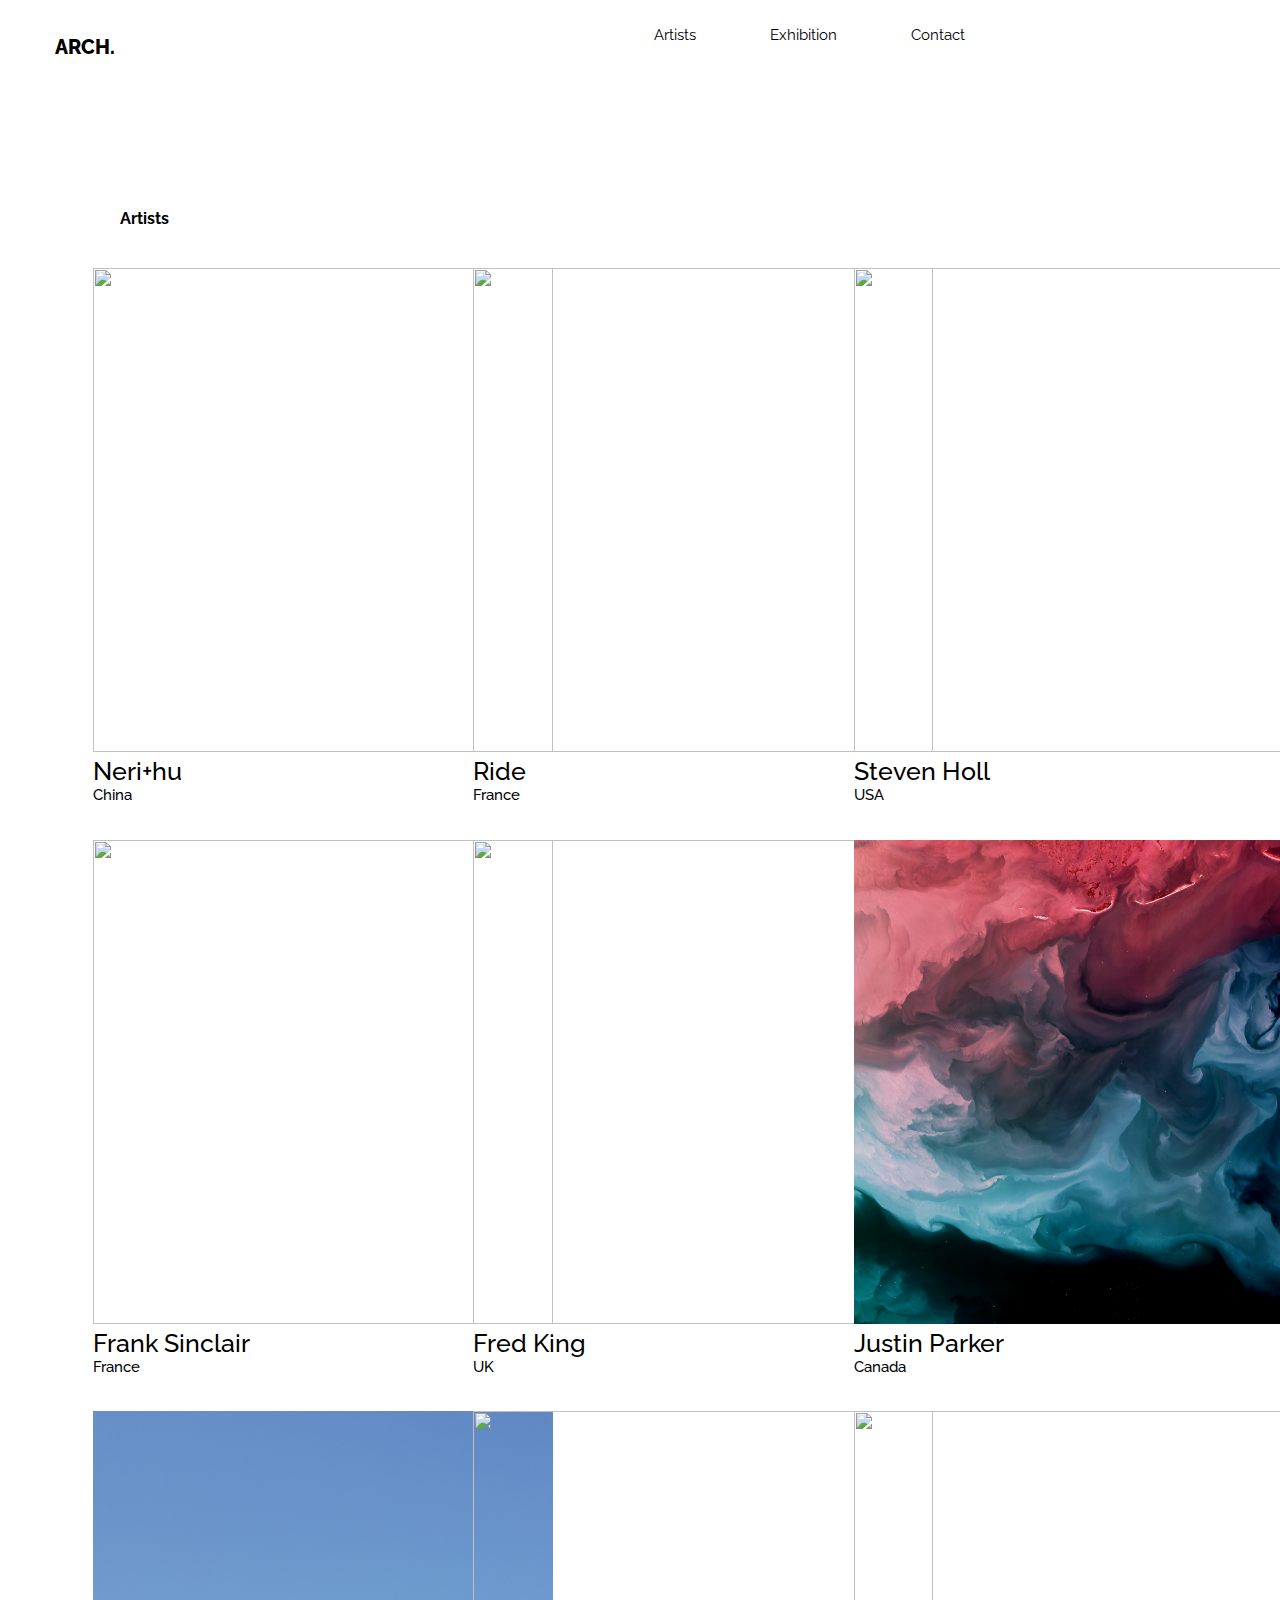
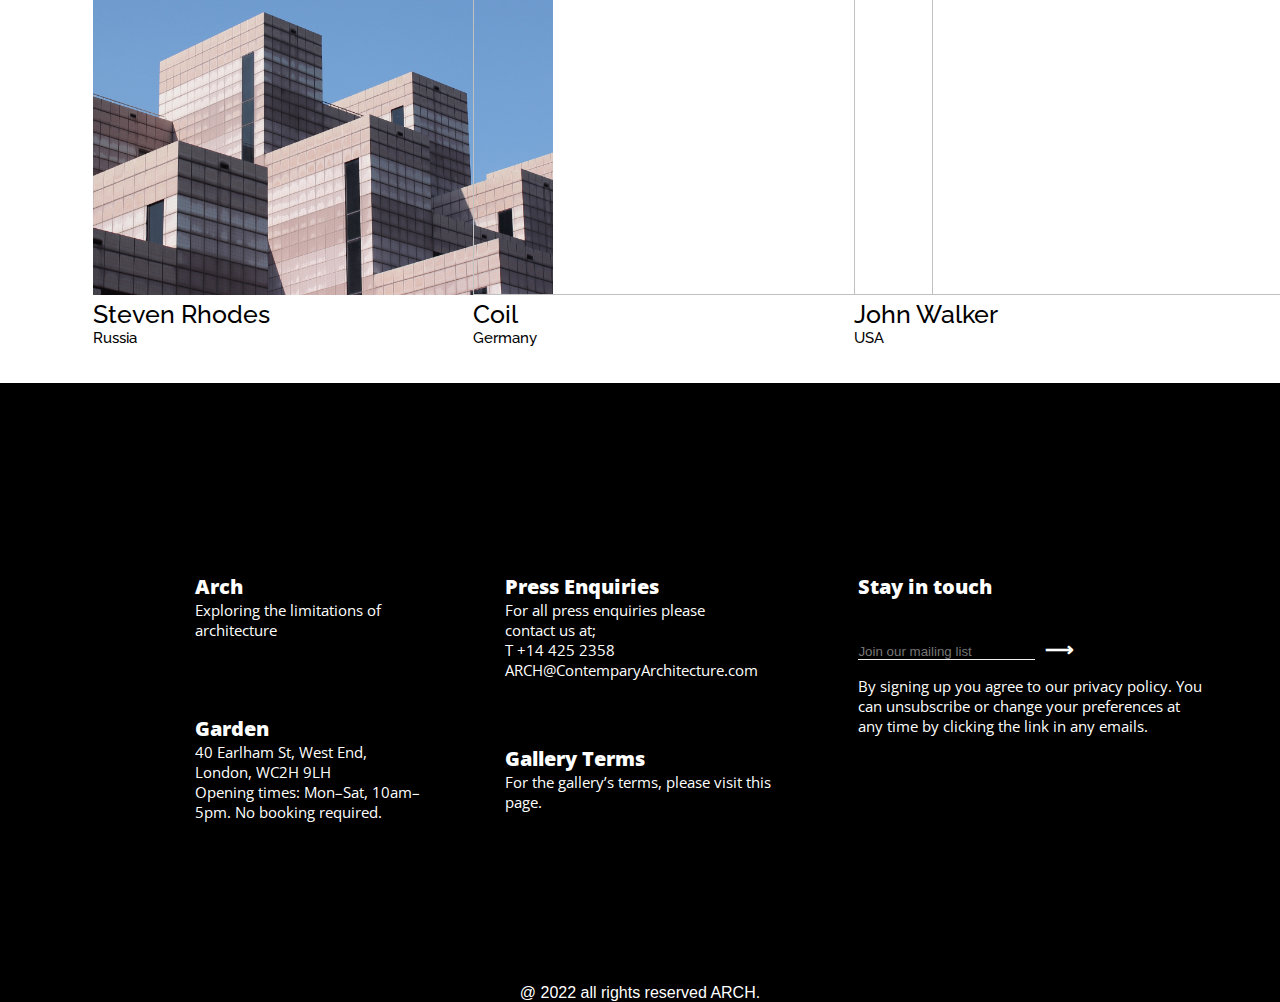
==== artists.html @ a51c8bd2 "Add files via upload" ====
<!DOCTYPE html>
<html lang="en">

<head>
    <meta charset="UTF-8">
    <meta http-equiv="X-UA-Compatible" content="IE=edge">
    <meta name="viewport" content="width=device-width, initial-scale=1.0">
    <title>ARCH. | Contemporary Architecture</title>
    <link rel="stylesheet" href="style.css">
    <script src="https://kit.fontawesome.com/f9ff5b5f12.js" crossorigin="anonymous"></script>
</head>

<body>
    <header class="container">
        <div class="logo-ar"><a class="ar-logo" href="index.html">ARCH.</a></div>
        <nav>
            <ul class="">
                <li><a href="" class="ar">Artists</a></li>
                <li><a href="" class="ar">Exhibition</a></li>
                <li><a href="" class="ar">Contact</a></li>
                <a href="" class="ar"><i class="fa-brands fa-instagram icon"></i></a>
                <a href="" class="ar"><i class="fa-brands fa-twitter icon"></i></a>
            </ul>
        </nav>
    </header>
    <div class="hero-ar">
        <h4 class="header-ar">Artists</h4>
        <div class="artists-container">
            <div class="img-box">
                <img src="img/joseph-pearson-LTDaDoMIdqs-unsplash 1.png" alt="" width="460px" height="484px" class="item">
                <h5 class="artist-name">Neri+hu</h5>
                <h6 class="artist-origin">China</h6>
            </div>
            <div class="img-box">
                <img src="img/timon-klauser-3MAmj1ZKSZA-unsplash 1.png" alt="" width="460px" height="484px">
                <h5 class="artist-name">Ride</h5>
                <h6 class="artist-origin">France</h6>
            </div>
            <div class="img-box">
                <img src="img/v13_24.jpg" alt="" width="460px" height="484px">
                <h5 class="artist-name">Steven Holl</h5>
                <h6 class="artist-origin">USA</h6>
            </div>
            <div class="img-box">
                <img src="img/v13_27.jpg" alt="" width="460px" height="484px">
                <h5 class="artist-name">Frank Sinclair</h5>
                <h6 class="artist-origin">France</h6>
            </div>
            <div class="img-box">
                <img src="img/alice-donovan-rouse-yu68fUQDvOI-unsplash 1.png" alt="" width="460px" height="484px">
                <h5 class="artist-name">Fred King</h5>
                <h6 class="artist-origin">UK</h6>
            </div>
            <div class="img-box">
                <img src="Img/usgs-hoS3dzgpHzw-unsplash.jpg" alt="" width="460px" height="484px">
                <h5 class="artist-name">Justin Parker</h5>
                <h6 class="artist-origin">Canada</h6>
            </div>
            <div class="img-box">
                <img src="Img/bryan-liaw-EVjh4OWwdw8-unsplash.jpg" alt="" width="460px" height="484px">
                <h5 class="artist-name">Steven Rhodes</h5>
                <h6 class="artist-origin">Russia</h6>
            </div>
            <div class="img-box">
                <img src="Img/calvin-yin-XJ5fxQy_4x8-unsplash.jpg" alt="" width="460px" height="484px">
                <h5 class="artist-name">Coil</h5>
                <h6 class="artist-origin">Germany</h6>
            </div>
            <div class="img-box">
                <img src="img/luke-white-NOBZdtTTGrg-unsplash.jpg" alt="" width="460px" height="484px">
                <h5 class="artist-name">John Walker</h5>
                <h6 class="artist-origin">USA</h6>
            </div>
        </div>
    </div>

    <footer>
        <div class="container1">
            <div class="row">
                <div class="column">
                    <div class="section">
                        <h1 class="title">Arch</h1>
                        <h2 class="text">Exploring the limitations of architecture</h2>
                    </div>

                    <div class="section-garden">
                        <h1 class="title">Garden</h1>
                        <h2 class="text">40 Earlham St, West End, London, WC2H 9LH

                            <br>Opening times: Mon–Sat, 10am–5pm. No booking required.</h2>
                    </div>
                </div>

                <div class="column">
                    <div class="section">
                        <h1 class="title">Press Enquiries</h1>
                        <h2 class="text">For all press enquiries please contact us at;
                            <br> T +14 425 2358
                            ARCH@ContemparyArchitecture.com</h2>
                    </div>

                    <div class="section-gallary">
                        <h1 class="title">Gallery Terms</h1>
                      
                        <h2 class="text">For the gallery’s terms, please visit this page.</h2>
                    </div>
                </div>

                <div class="column">
                    <div class="section">
                        <h1 class="contact-title">Stay in touch</h1>
                       
                        <a class="social" href="https://www.instagram.com/"><i class="fa-brands fa-instagram fa-xl"></i></a>
                        <a class="social" href="https://twitter.com/"><i class="fa-brands fa-twitter fa-xl"></i></a>
                    
                        <div class="mailing">

                            <input type="email" id="email" name="email" placeholder="Join our mailing list"
                                font-size="10px" class="line"><a>&#10230</a>

                            </a>

                        </div>
                        <div class="section-text">
                            <span class="textmail">By signing up you agree to our privacy policy. You can unsubscribe or
                                change
                                your preferences at <br>any time by clicking the link in any emails.</span>
                        </div>
                    </div>

                    

                </div>


            </div>


        </div>
        <div class="copyright">@ 2022 all rights reserved ARCH.</div>
    </footer>
</body>

</html>
---- style.css ----
@import url('https://fonts.googleapis.com/css2?family=Raleway:wght@100;200;300;400;500;600;700;800;900&display=swap');
@import url('https://fonts.googleapis.com/css2?family=Open+Sans:wght@300;400;500;600;700;800&display=swap');
:root {
    --main-radius: 0px;
    --main-padding: 45px;
  }
*{
    margin: 0;
    padding: 0;
    box-sizing: border-box;

}
html{
  scroll-behavior: smooth;
}
.fa-brands,a{
  color: white;
}
.logo, a{
  padding-top: 25px;
  text-align: center;
  color: white;
  font-family: "Raleway", sans-serif;
  font-size: 1.25rem;
  font-weight: 800;
  cursor: pointer;
  text-decoration: none;
}
.sidebar {
  position: fixed;
  background-color: black;
  width: 100px;
  height: 1080px;
}
.re{
  color: white;
  text-align: center;
  text-transform: uppercase;
  writing-mode:  vertical-rl;
  padding-left: 40px;
  font-family: "Raleway", sans-serif;
  font-weight: 400;
  cursor: pointer;

}
a{
  padding-top: 80px;
}
.nav-container{
  display: flex;
  justify-content: flex-end;
  color: white;
}
ul{
  font-family: "Raleway", sans-serif;
  padding-right: 240px;
}
.list-item{
  padding-top: 25px;
  list-style-type: none;
  display: inline-block;
}
.links, a{
  text-decoration: none;
  color: white;
  padding: 10px;
  padding-top: 40px;
}
.img{
  background-image: url('img/a.jpg');
  background-size: cover;
  height: 1080px;
}

.content-text{
  text-align: left;
  align-self: center;  
  color: white;
  padding-top: 145px;
  font-family: "Raleway", sans-serif;
  padding-left: 1240px;
  display: hidden;
}
.content-text2{
  text-align: left;
  align-self: center;  
  color: white;
  padding-top: 145px;
  font-family: "Raleway", sans-serif;
  padding-left: 1240px;
}
/* landing style ends */
.img-ex{
  background-image: url("img/a.jpg");
  background-size: cover;
  height: 100vh;
}
.content-text-exhibitions{
  text-align: left;
  align-self: center;  
  color: white;
  padding-top: 145px;
  font-family: "Raleway", sans-serif;
  padding-left: 1240px;
}






/* artists style  */
.artists-container{
  padding-top: 40px;
  display: flex;
  flex-wrap: wrap;
  justify-content: flex-end;
  align-items: center;
  padding-left: 45px;
  padding-right: 45px;
  
}
.img-box{
  width: 32%;
  padding-bottom: 1%; /* Same as width, sets height */
  margin-bottom: 2%; /* (100-32*3)/2 */
  position: relative;
}
.img-box:hover{
  transform: scale(1.1);
  transition: all 0.5s ease;
}
.logo-container{
  color: black;
  width: 100px;
  height: 1080px;
}
.hero-ar{
  position: relative;
  padding-top: 140px;
}
.header-ar:after{
  display: inline-block;
    content: '';
    height: 1px;
    margin: -1px 0 0 15px;
    vertical-align: middle;
    width: 175px;
}
.header-ar{
  /* padding-left: 118px; */
  padding-left: 120px;
  font-family: "Raleway" , sans-serif;
  
}
.artist-name{
  font-family: "Raleway" , sans-serif;
  font-weight: 500;
  font-size: 25px;
}
.artist-origin{
  font-family: "Raleway" , sans-serif;
  font-weight: 500;
  font-size: 15px;
}
.logo-ar{
  padding-top: 25px;
  padding-left: 45px;
  text-align: center;
  margin-right: auto;
  font-family: "Raleway", sans-serif;
  font-size: 1.25rem;
  font-weight: 800;
  cursor: pointer;
  text-decoration: none;
}
.icon{
  color: black;
}
.ar-logo{
  color: black;
  font-weight: 800;
  font-size: 1.25rem;
}
.container{
  display: flex;
  justify-content: flex-end;
  align-items: center;
  color: black;
}

li{

  padding-top: 25px;
  list-style-type: none;
  display: inline-block;
  padding: 25px;
}
.ar{
  color: black;
  text-decoration: none;
  font-weight: normal;
  font-size: 15px;
}

/* 
.copyright{
  padding-top: 1px;
  color: white;
  font-family: "Opensans", sans-serif;
  text-align: center;
  width: 100%;
} 

.fa-brands-footer,a{
  color: white;
}

.container1{
  background-color: black;
  color: white;
  height: 600px;
  position: relative;
}
.section-gallary{
  padding-top: 45px;
  padding-left: 20px
}
.row{
  display: flex;
  padding-top: 140px;
  padding-left: 145px;
}
.column{
  flex: auto;
  padding: 30px;
}
.contact-title{

  font-size: 20px;
  font-weight: 800;
  font-family: "Open Sans" , sans-serif;
}
.section{
  padding: 20px;
}

.title{
  display: inline-block;
  font-size: 20px;
  font-weight: 800;
  font-family: "Open Sans" , sans-serif;
}
.line{
  background-color: transparent;
  color: #eeeeee;
  outline: none;
  outline-style: none;
  border-top: none;
  border-left: none;
  border-right: none;
  border-bottom: solid #eeeeee 1px;
  padding-top: 10px;
}
.section-garden{
  padding-top: 55px;
  padding-left: 20px
}
.section-text{
  padding-top: 15px;
  
  font-size:10px;
  font-weight: 400;
  font-family: "Open Sans", sans-serif;
}
.text{
  font-size:10px;
  font-weight: 400;
  font-family: "Open Sans", sans-serif;
}
.text-mail{
  font-size:10px;
  font-weight: 400;
  font-family: "Open Sans", sans-serif;
}
.footer{
  position: absolute;
  bottom: 0;
  left: 0;
  right: 0;
  margin: auto;
  text-align: center;
  font-size:15px;
  font-weight: "Regular";
  font-family: "Open Sans";
}
input{
  background: none;
  color: rgba(255,255,255,.2);
  border: none;
}
a.social{
   padding-left: 2px;
}

.mailing{
  padding-top: 10px;
}
footer{
  background-color: black;
}
i{
  padding-top: 40px;  
} */

.copyright{
  padding-top: 1px;
  color: white;
  font-family: "Opensans", sans-serif;
  text-align: center;
  width: 100%;
} 

.fa-brands-footer,a{
  color: white;
}

.container1{
  background-color: black;
  color: white;
  height: 600px;
  position: relative;
}
.section-gallary{
  padding-top: 45px;
  padding-left: 20px
}
.row{
  display: flex;
  padding-top: 140px;
  padding-left: 145px;
}
.column{
  flex: auto;
  padding: 30px;
}
.contact-title{

  font-size: 20px;
  font-weight: 800;
  font-family: "Open Sans" , sans-serif;
}
.section{
  padding: 20px;
}

.title{
  display: inline-block;
  font-size: 20px;
  font-weight: 800;
  font-family: "Open Sans" , sans-serif;
}
.line{
  background-color: transparent;
  color: #eeeeee;
  outline: none;
  outline-style: none;
  border-top: none;
  border-left: none;
  border-right: none;
  border-bottom: solid #eeeeee 1px;
  padding-top: 10px;
}
.section-garden{
  padding-top: 55px;
  padding-left: 20px
}
.section-text{
  padding-top: 15px;

  font-size:15px;
  font-weight: 400;
  font-family: "Open Sans", sans-serif;
}
.text{
  font-size:15px;
  font-weight: 400;
  font-family: "Open Sans", sans-serif;
}
.text-mail{
  font-size:10px;
  font-weight: 400;
  font-family: "Open Sans", sans-serif;
}
.footer{
  position: absolute;
  bottom: 0;
  left: 0;
  right: 0;
  margin: auto;
  text-align: center;
  font-size:15px;
  font-weight: "Regular";
  font-family: "Open Sans";
}
input{
  background: none;
  color: rgba(255,255,255,.2);
  border: none;
}
a.social{
   padding-left: 2px;
}

.mailing{
  padding-top: 10px;
}
footer{
  background-color: black;
}
i{
  padding-top: 40px;
}
/* pricing */
.artists-container1{
  display: flex;
}
.container-image{
  align-self: flex-start;
  padding-left: 420px;
}
.container-image1{
  align-self: flex-start;
  padding-left: 420px;
  padding-top: 120px;
  padding-bottom: 145px;
}
.container-text1{
  padding-top: 120px;
  padding-left: 45px;
}
.container-text{
  flex: 1 1 auto;
  padding-left: 45px;
}
p{
  width: 400px;
}
.header-ar1{
  padding-left: 420px;
  font-family: "Raleway" , sans-serif;
}
.logo-ar1{
  color: black;
  padding-top: 25px;
  text-align: center;

  font-family: "Raleway", sans-serif;
  font-size: 1.25rem;
  font-weight: 800;
  cursor: pointer;
  text-decoration: none;
}
.sidebar-1{
  position: fixed;
  background-color: white;
  width: 100px;
  height: 1080px;
}
a.links-p {
  padding-top: 250px;
}
.container-text h5{
  font-family: "Raleway";
  font-weight: "regular";
  font-size: 10px;

}
.container-text h4{
  font-family: "Raleway";
  font-weight: "regular";
  font-size: 25px;
}
.container-text h6{
  font-family:"Raleway";
  font-weight:"regular";
  font-size: 10px;

}
.container-text p {
  font-family:"Raleway";
  font-weight:"regular";
  font-size: 10px;
}
.container-text1 h5{
  font-family: "Raleway";
  font-weight: "regular";
  font-size: 10px;

}
.container-text1 h4{
  font-family: "Raleway";
  font-weight: "regular";
  font-size: 25px;
}
.container-text1 h6{
  font-family:"Raleway";
  font-weight:"regular";
  font-size: 10px;

}
.container-text1 p {
  font-family:"Raleway";
  font-weight:"regular";
  font-size: 10px;
}
/* exhibition1 styling */
.artist-info{
  width: 100%;
  height: 489px;
  background-color: #181818;
}
/* custom curser
 .inner-cursor {
     position: fixed;
     left: 10px;
     width: 10px;
     height: 10px;
     transform: translate(-50%, -50%);
     background-color: #fff;
     mix-blend-mode: difference;
     border-radius: 50%;
     pointer-events: none;
     transition: width 0.5s, height 0.5s;
  }

  .inner-cursor{
      width: 25px;
      height: 25px;
      transition: width 0.5s, height 0.5s;
  }

  .outer-cursor{
      position: fixed;
      left: 10px;
      width: 25px;
      height: 25px;
      transform: translate(-50%, -50%);
      border: 1px solid #fff;
      mix-blend-mode: difference;
      border-radius: 50%;
      pointer-events: none;
  } */
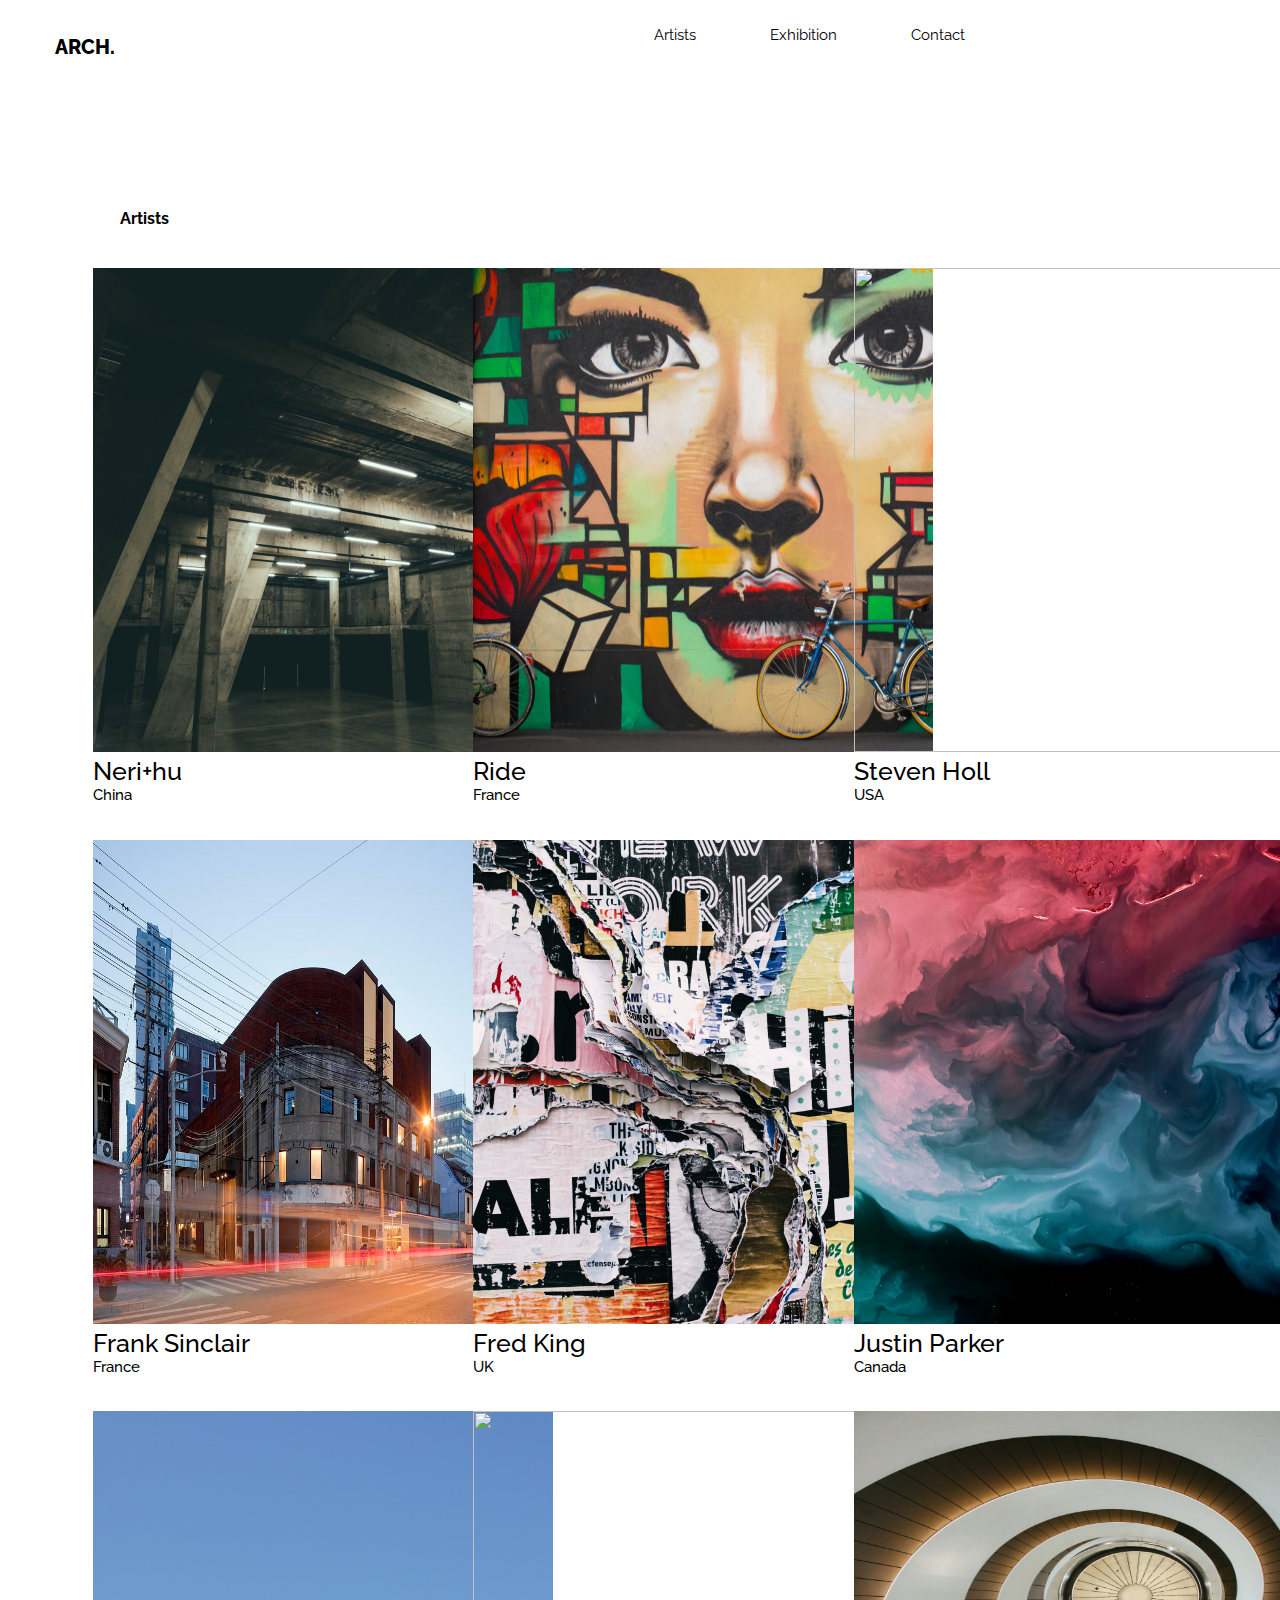
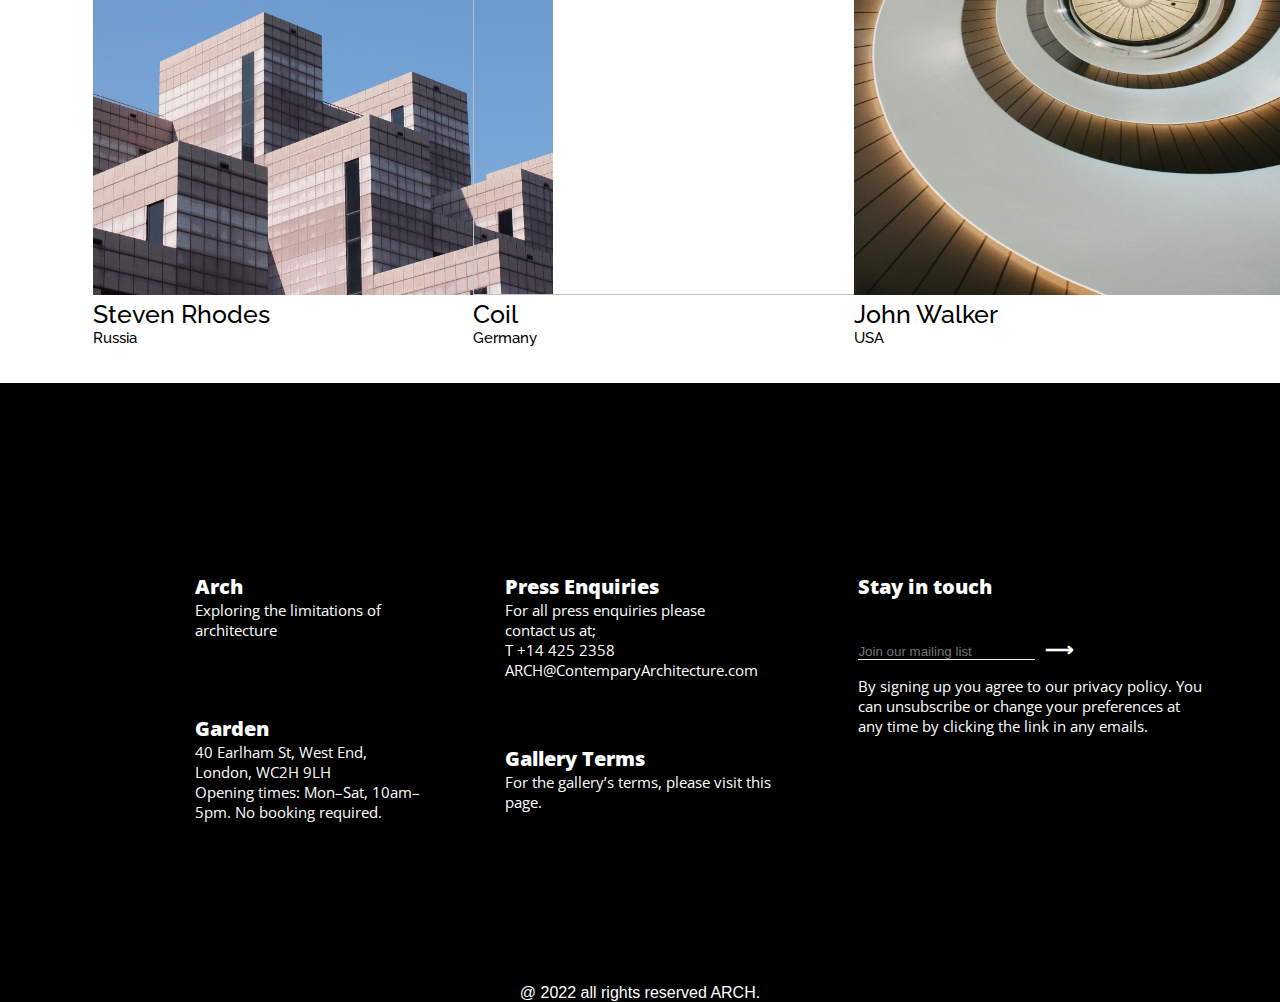
==== commit 144fcea7: "Add files via upload" ====
--- a/artists.html
+++ b/artists.html
@@ -27,27 +27,27 @@
         <h4 class="header-ar">Artists</h4>
         <div class="artists-container">
             <div class="img-box">
-                <img src="img/joseph-pearson-LTDaDoMIdqs-unsplash 1.png" alt="" width="460px" height="484px" class="item">
+                <img src="Img/joseph-pearson-LTDaDoMIdqs-unsplash 1.png" alt="" width="460px" height="484px" class="item">
                 <h5 class="artist-name">Neri+hu</h5>
                 <h6 class="artist-origin">China</h6>
             </div>
             <div class="img-box">
-                <img src="img/timon-klauser-3MAmj1ZKSZA-unsplash 1.png" alt="" width="460px" height="484px">
+                <img src="Img/timon-klauser-3MAmj1ZKSZA-unsplash 1.png" alt="" width="460px" height="484px">
                 <h5 class="artist-name">Ride</h5>
                 <h6 class="artist-origin">France</h6>
             </div>
             <div class="img-box">
-                <img src="img/v13_24.jpg" alt="" width="460px" height="484px">
+                <img src="Img/v13_24.jpg" alt="" width="460px" height="484px">
                 <h5 class="artist-name">Steven Holl</h5>
                 <h6 class="artist-origin">USA</h6>
             </div>
             <div class="img-box">
-                <img src="img/v13_27.jpg" alt="" width="460px" height="484px">
+                <img src="Img/v13_27.jpg" alt="" width="460px" height="484px">
                 <h5 class="artist-name">Frank Sinclair</h5>
                 <h6 class="artist-origin">France</h6>
             </div>
             <div class="img-box">
-                <img src="img/alice-donovan-rouse-yu68fUQDvOI-unsplash 1.png" alt="" width="460px" height="484px">
+                <img src="Img/alice-donovan-rouse-yu68fUQDvOI-unsplash 1.png" alt="" width="460px" height="484px">
                 <h5 class="artist-name">Fred King</h5>
                 <h6 class="artist-origin">UK</h6>
             </div>
@@ -67,7 +67,7 @@
                 <h6 class="artist-origin">Germany</h6>
             </div>
             <div class="img-box">
-                <img src="img/luke-white-NOBZdtTTGrg-unsplash.jpg" alt="" width="460px" height="484px">
+                <img src="Img/luke-white-NOBZdtTTGrg-unsplash.jpg" alt="" width="460px" height="484px">
                 <h5 class="artist-name">John Walker</h5>
                 <h6 class="artist-origin">USA</h6>
             </div>
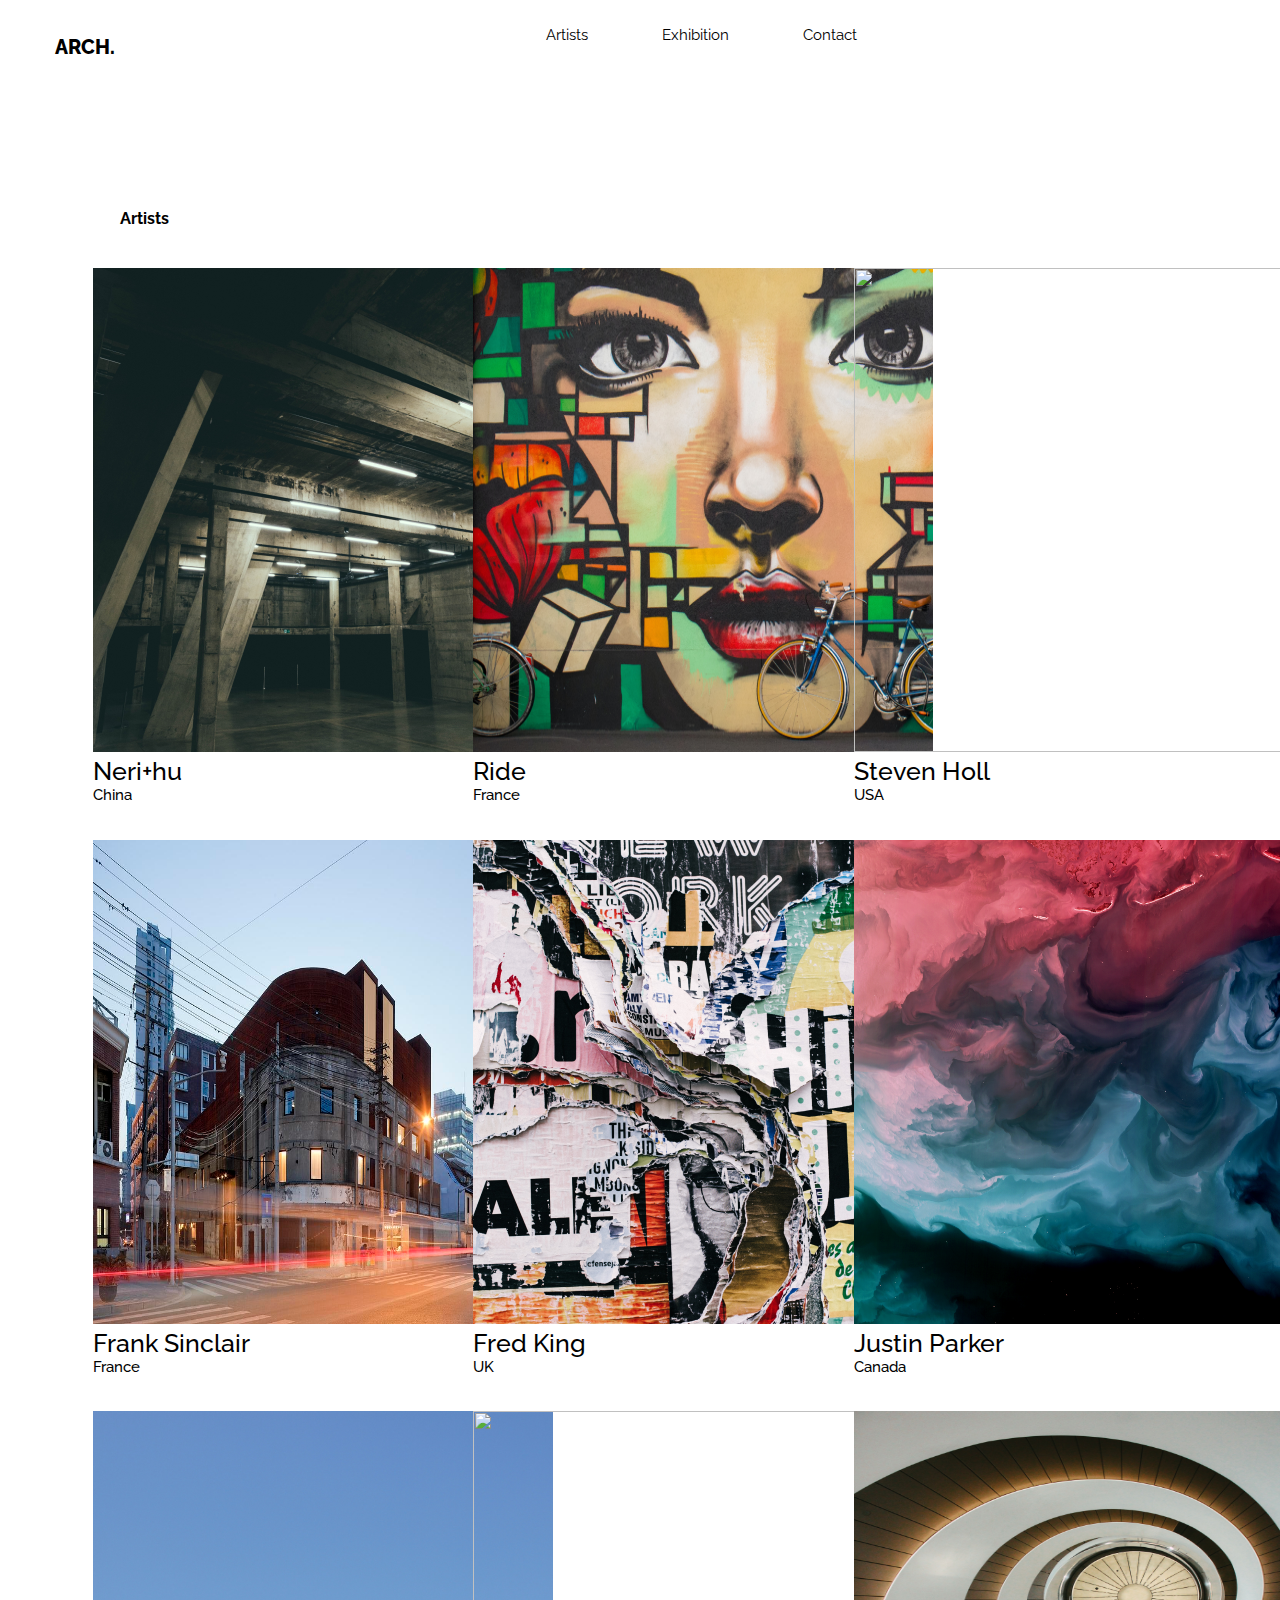
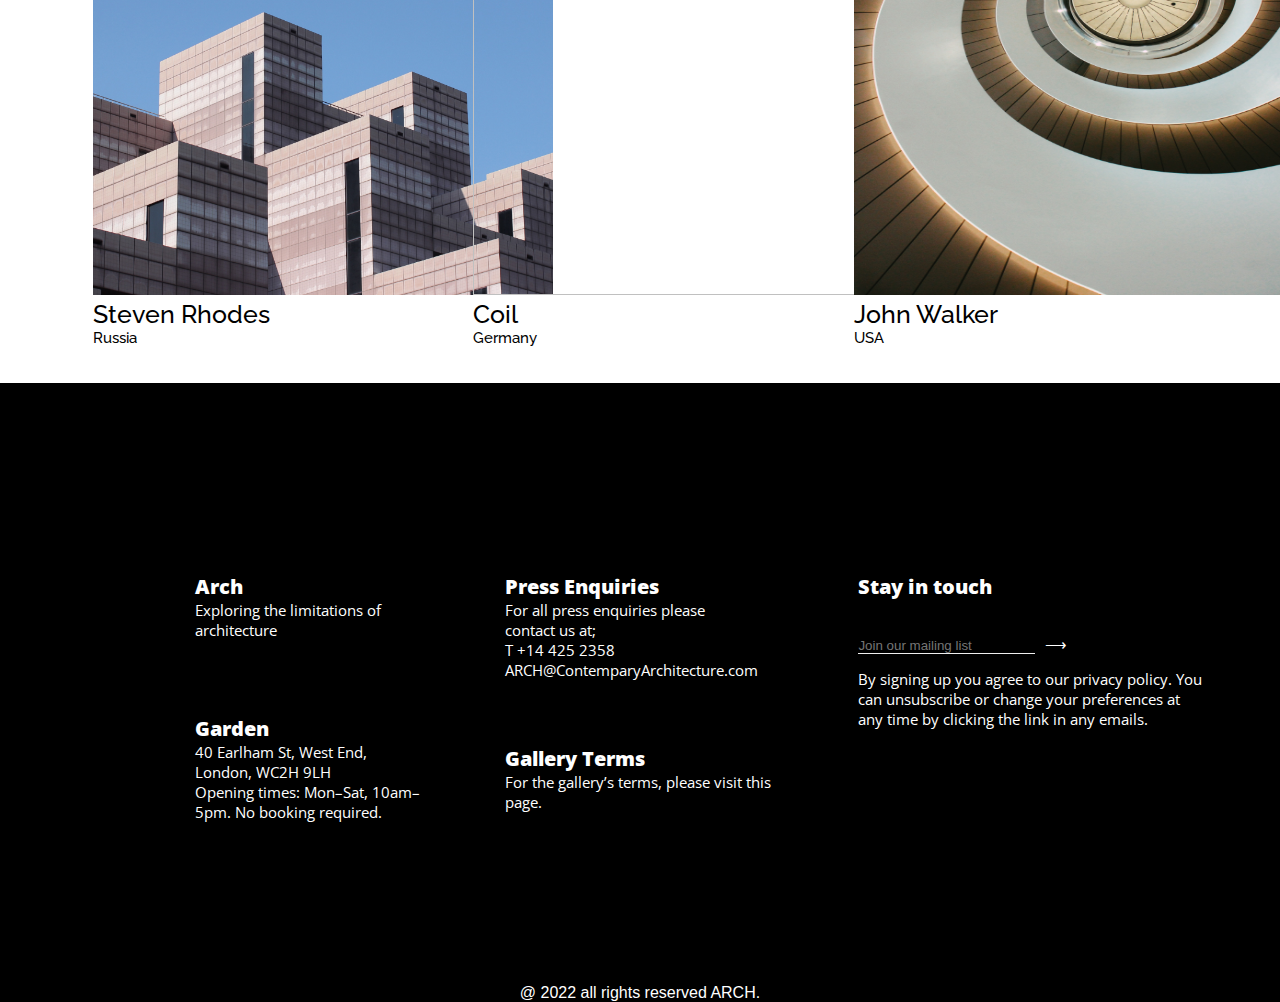
==== commit 7569a800: "Add files via upload" ====
--- a/artists.html
+++ b/artists.html
@@ -18,8 +18,8 @@
                 <li><a href="" class="ar">Artists</a></li>
                 <li><a href="" class="ar">Exhibition</a></li>
                 <li><a href="" class="ar">Contact</a></li>
-                <a href="" class="ar"><i class="fa-brands fa-instagram icon"></i></a>
-                <a href="" class="ar"><i class="fa-brands fa-twitter icon"></i></a>
+               <li><a href="" class="ar"><i class="fa-brands fa-instagram icon"></i></a></li>
+               <li><a href="" class="ar"><i class="fa-brands fa-twitter icon"></i></a></li>
             </ul>
         </nav>
     </header>
@@ -116,9 +116,9 @@
                         <div class="mailing">
 
                             <input type="email" id="email" name="email" placeholder="Join our mailing list"
-                                font-size="10px" class="line"><a>&#10230</a>
+                                 class="line"><a>&#10230;</a>
 
-                            </a>
+                            
 
                         </div>
                         <div class="section-text">
--- a/style.css
+++ b/style.css
@@ -1,4 +1,4 @@
- @import url('https://fonts.googleapis.com/css2?family=Raleway:wght@100;200;300;400;500;600;700;800;900&display=swap');
+@import url('https://fonts.googleapis.com/css2?family=Raleway:wght@100;200;300;400;500;600;700;800;900&display=swap');
 @import url('https://fonts.googleapis.com/css2?family=Open+Sans:wght@300;400;500;600;700;800&display=swap');
 :root {
     --main-radius: 0px;
@@ -65,9 +65,11 @@
   color: white;
   padding: 10px;
   padding-top: 40px;
+  font-size: 15px;
+  font-weight: 400;
 }
 .img{
-  background-image: url('img/a.jpg');
+  background-image: url('Img/a.jpg');
   background-size: cover;
   height: 1080px;
 }
@@ -202,7 +204,29 @@
   font-weight: normal;
   font-size: 15px;
 }
-
+/* exhibition1 */
+.header-name{
+  font-family: "OpenSans" sans-serif;
+  font-weight: 400;
+  font-size: 40PX;
+  color: white;
+  padding-left: 145px;
+  padding-top: 45px;
+}
+.artist-info{
+  display: flex;
+  justify-content: space-between;
+}
+.bio{
+  font-family: "OpenSans" sans-serif;
+  font-weight: 400;
+  font-size: 20px;
+  color: white;
+  padding-top: 40px;
+}
+.neri{
+  margin-top: 100px;
+}
 /* 
 .copyright{
   padding-top: 1px;
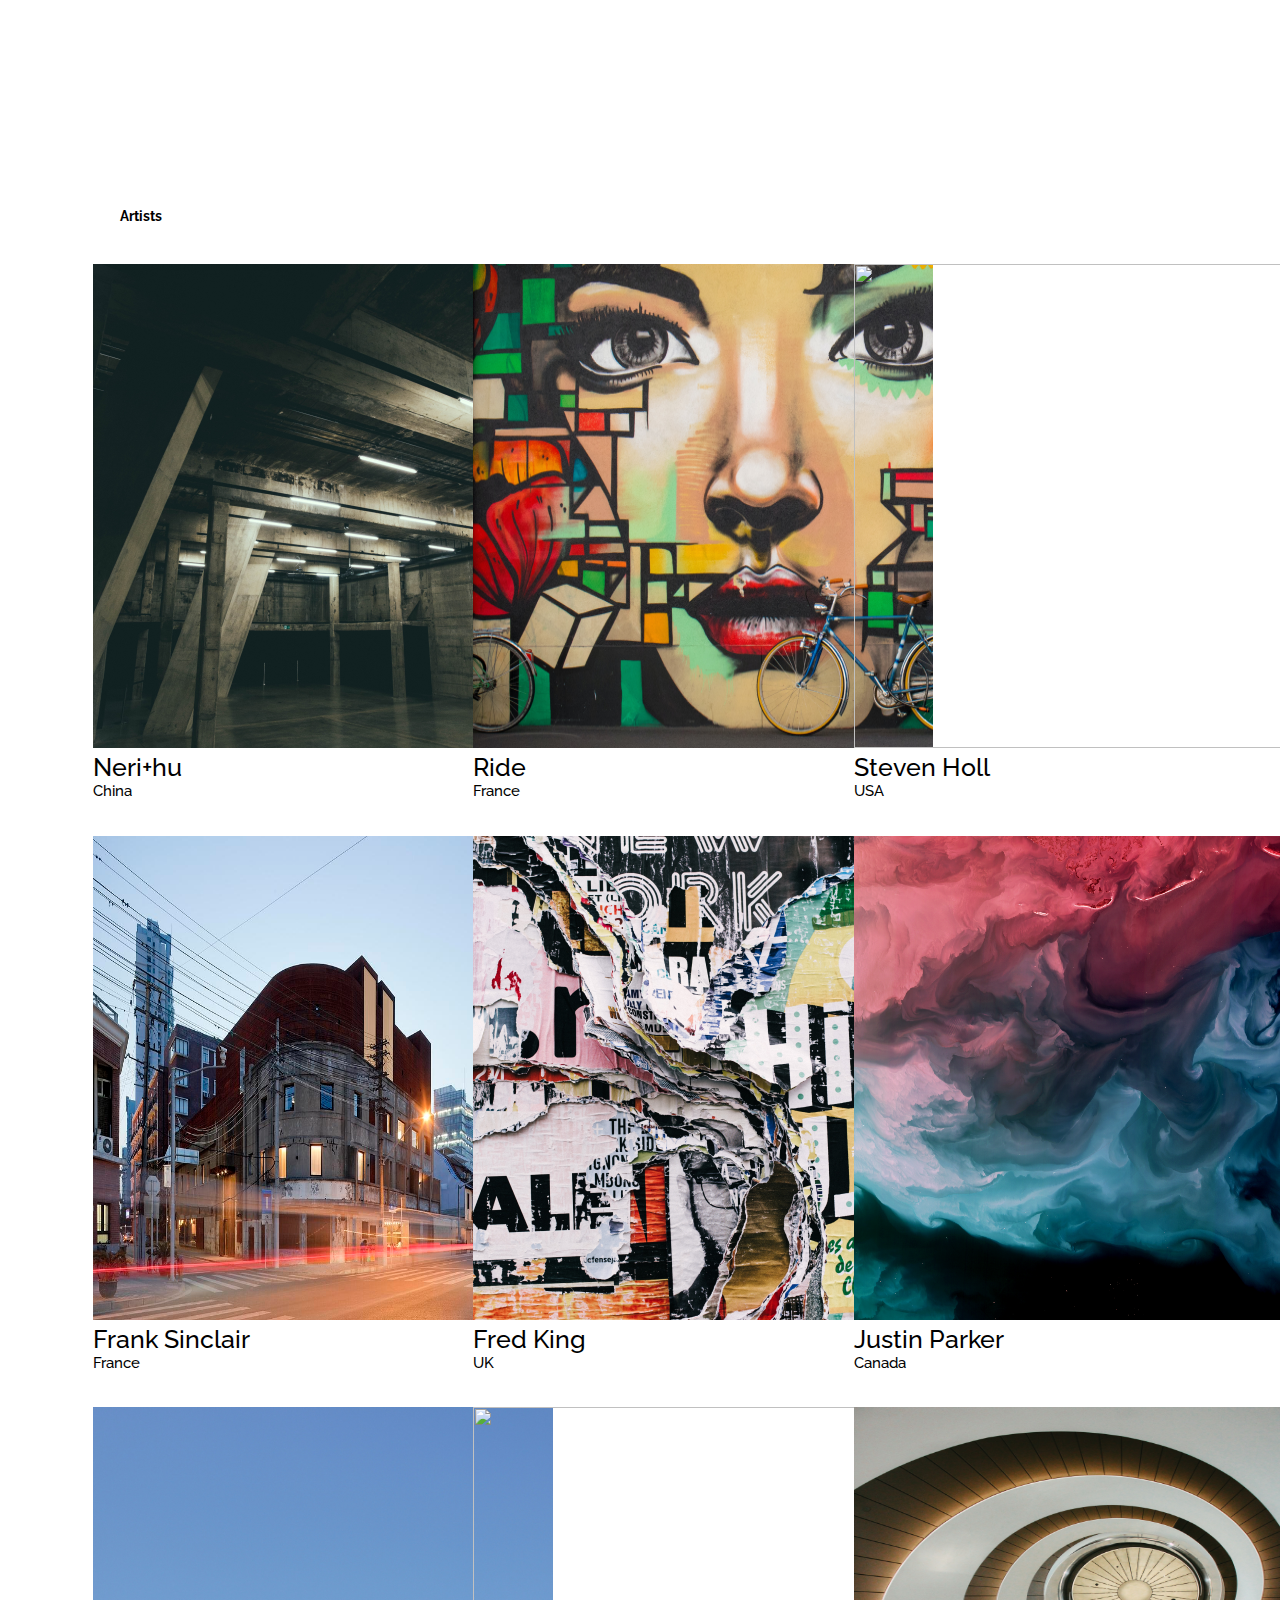
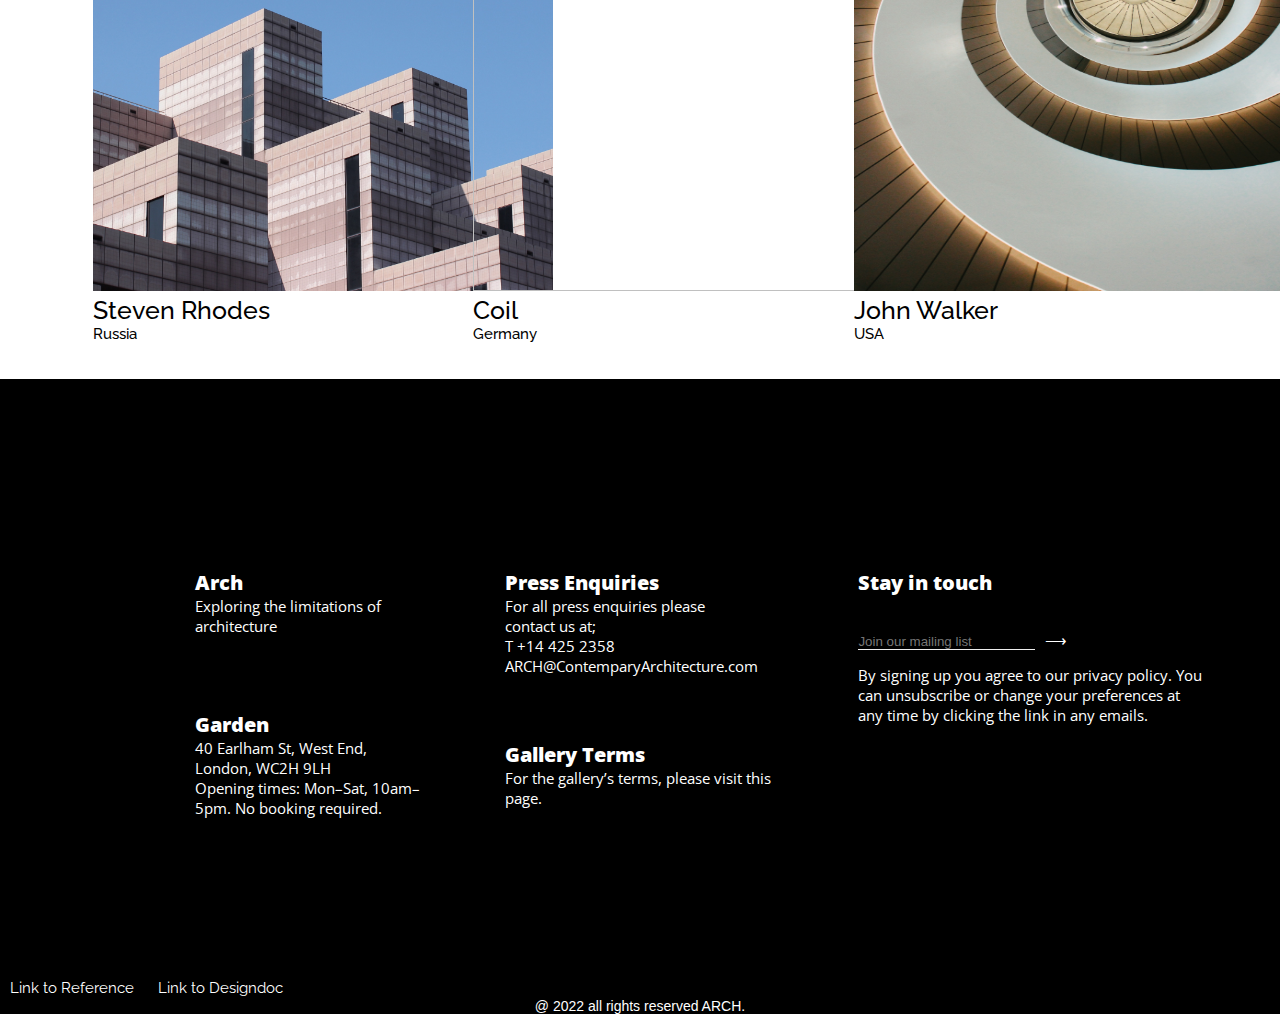
==== commit 9a2831fd: "Add files via upload" ====
--- a/artists.html
+++ b/artists.html
@@ -137,7 +137,11 @@
 
 
         </div>
-        <div class="copyright">@ 2022 all rights reserved ARCH.</div>
+        <a href="reference.html">Link to Reference</a>
+        <a href="designdoc.html">Link to Designdoc</a>
+        <div class="copyright">@ 2022 all rights reserved ARCH.
+            
+        </div>
     </footer>
 </body>
 
--- a/style.css
+++ b/style.css
@@ -69,9 +69,63 @@
   font-weight: 400;
 }
 .img{
-  background-image: url('Img/a.jpg');
+  background-image: url('Img/landing.png');
   background-size: cover;
   height: 1080px;
+}
+/* Slideshow container */
+.slideshow-container {
+  max-width: 1000px;
+  position: relative;
+  margin: auto;
+}
+
+/* Hide the images by default */
+.mySlides {
+  display: none;
+}
+
+/* Next & previous buttons */
+.prev, .next {
+  cursor: pointer;
+  position: absolute;
+  top: 50%;
+  width: auto;
+  margin-top: -22px;
+  padding: 16px;
+  color: white;
+  font-weight: bold;
+  font-size: 18px;
+  transition: 0.6s ease;
+  border-radius: 0 3px 3px 0;
+  user-select: none;
+}
+
+/* Position the "next button" to the right */
+.next {
+  right: 0;
+  border-radius: 3px 0 0 3px;
+}
+
+/* On hover, add a black background color with a little bit see-through */
+.prev:hover, .next:hover {
+  background-color: rgba(0,0,0,0.8);
+}
+
+
+
+/* The dots/bullets/indicators */
+
+
+/* Fading animation */
+.fade {
+  animation-name: fade;
+  animation-duration: 1.5s;
+}
+
+@keyframes fade {
+  from {opacity: .4}
+  to {opacity: 1}
 }
 
 .content-text{
@@ -223,10 +277,36 @@
   font-size: 20px;
   color: white;
   padding-top: 40px;
+  width: 780px;
 }
 .neri{
   margin-top: 100px;
 }
+.slider{
+  width: 100%;
+height: 1080px;
+}
+.slide{
+  background-image: url('Img/slid.png')
+}
+ 
+
+.btn{
+	border:none;
+	outline:none;
+	background:#888;
+	padding:10px 30px;
+	font-size: 20px;
+	color:#ddd;
+	cursor: pointer;
+	margin:10px auto;			 
+}
+
+.btn:hover{
+	background: #111;
+}
+
+
 /* 
 .copyright{
   padding-top: 1px;
@@ -487,12 +567,13 @@
 }
 .sidebar-1{
   position: fixed;
-  background-color: white;
+  
   width: 100px;
   height: 1080px;
 }
 a.links-p {
   padding-top: 250px;
+  color: black;
 }
 .container-text h5{
   font-family: "Raleway";
@@ -544,6 +625,216 @@
   height: 489px;
   background-color: #181818;
 }
+/* references styling */
+.reference{
+  background-color: black;
+}
+.container {
+  display: flex;
+ justify-content: flex-end;
+ text-align: left;
+
+}
+.textcontainer{
+  background-color:black;
+}
+.citation {
+  width: 497px;
+  background-color:black;
+  color: rgba(255,255,255,1);
+  position: absolute;
+  top: 236px;
+  left: 284px;
+  font-family: Raleway;
+  font-weight: Regular;
+  font-size: 15px;
+  opacity: 1;
+  text-align: left;
+}
+.citation2 {
+  width: 497px;
+  background-color:black;
+  color: rgba(255,255,255,1);
+  position: absolute;
+  top: 236px;
+  left: 989px;
+  font-family: Raleway;
+  font-weight: Regular;
+  font-size: 15px;
+  opacity: 1;
+  text-align: left;
+}
+.bottomrow {
+  width: 749px;
+  background-color:black;
+  color: rgba(255,255,255,1);
+  position: absolute;
+  top: 928px;
+  left: 1111px;
+  font-family: Raleway;
+  font-weight: Bold;
+  font-size: 24px;
+  opacity: 1;
+  text-align: left;
+}
+
+a.rf-logo {
+  color: white;
+     font-weight: 800;
+    font-size: 1.25rem;
+}
+.rf{
+  color: white;
+  text-decoration: none;
+    font-weight: normal;
+    font-size: 15px;
+}
+/* designdoc styling */
+.logo-ar{
+  padding-top: 25px;
+  padding-left: 45px;
+  text-align: center;
+  margin-right: auto;
+  font-family: "Raleway", sans-serif;
+  font-size: 1.25rem;
+  font-weight: 800;
+  cursor: pointer;
+  text-decoration: none;
+
+}
+.icon{
+  color: white;
+}
+.ar-logo{
+  color: white;
+  font-weight: 800;
+  font-size: 1.25rem;
+}
+.container{
+  display: flex;
+  justify-content: flex-end;
+  align-items: center;
+  color: white;
+}
+
+
+li{
+
+  padding-top: 25px;
+  list-style-type: none;
+  display: inline-block;
+  padding: 25px;
+}
+.ar{
+  color: white;
+  text-decoration: none;
+  font-weight: normal;
+  font-size: 15px;
+}
+
+
+* {
+  box-sizing: border-box;
+}
+body {
+  font-size: 14px;
+}
+
+
+.styleguide{
+  margin-top:350px;
+}
+.styleguide h1{
+  position:absolute;
+
+
+}
+.center {
+  display: block;
+  margin-left: auto;
+  margin-right: auto;
+  width: 50%;
+
+}
+.centers {
+  display: block;
+  margin-left: auto;
+  margin-right: auto;
+  width: 50%;
+}
+
+.textcontainer h1{
+  font-family:"Raleway";
+  font-weight:Bold;
+  font-size:25px;
+  position:absolute;
+  text-align: left;
+  color:white;
+  top:180px;
+  left:420px;
+  width: 500px;
+  height: 200px;
+
+
+}
+
+.textcontainer h2{
+  font-family:"Raleway";
+  font-weight:Bold;
+  font-size:15px;
+  position:absolute;
+  text-align: left;
+  color:white;
+  top:350px;
+  left:630px;
+  max-width:1100px;
+
+
+}
+
+.bottom h3 {
+  width: 1100px;
+  height: 500px;
+  background-color:black;
+  color: rgba(255,255,255,1);
+  position: absolute;
+  top:6000px;
+  left: 1290px;
+  font-family: "Raleway";
+  font-weight: Bold;
+  font-size: 24px;
+  opacity: 1;
+  text-align: left;
+}
+/* .left-half {
+  padding-left: 145px;
+  flex: 1;
+  padding: 1rem;
+}
+
+.right-half {
+ 
+  flex: 1;
+  padding: 1rem;
+}
+.bottomrow {
+  width: 749px;
+  background-color:black;
+  color: rgba(255,255,255,1);
+  position: absolute;
+  top: 928px;
+  left: 1111px;
+  font-family: Raleway;
+  font-weight: Bold;
+  font-size: 24px;
+  opacity: 1;
+  text-align: left;
+}
+.cite{
+  font-family: 'Raleway' , sans-serif;
+  font-weight: 400;
+  font-size: 15px;
+} */
 /* custom curser
  .inner-cursor {
      position: fixed;
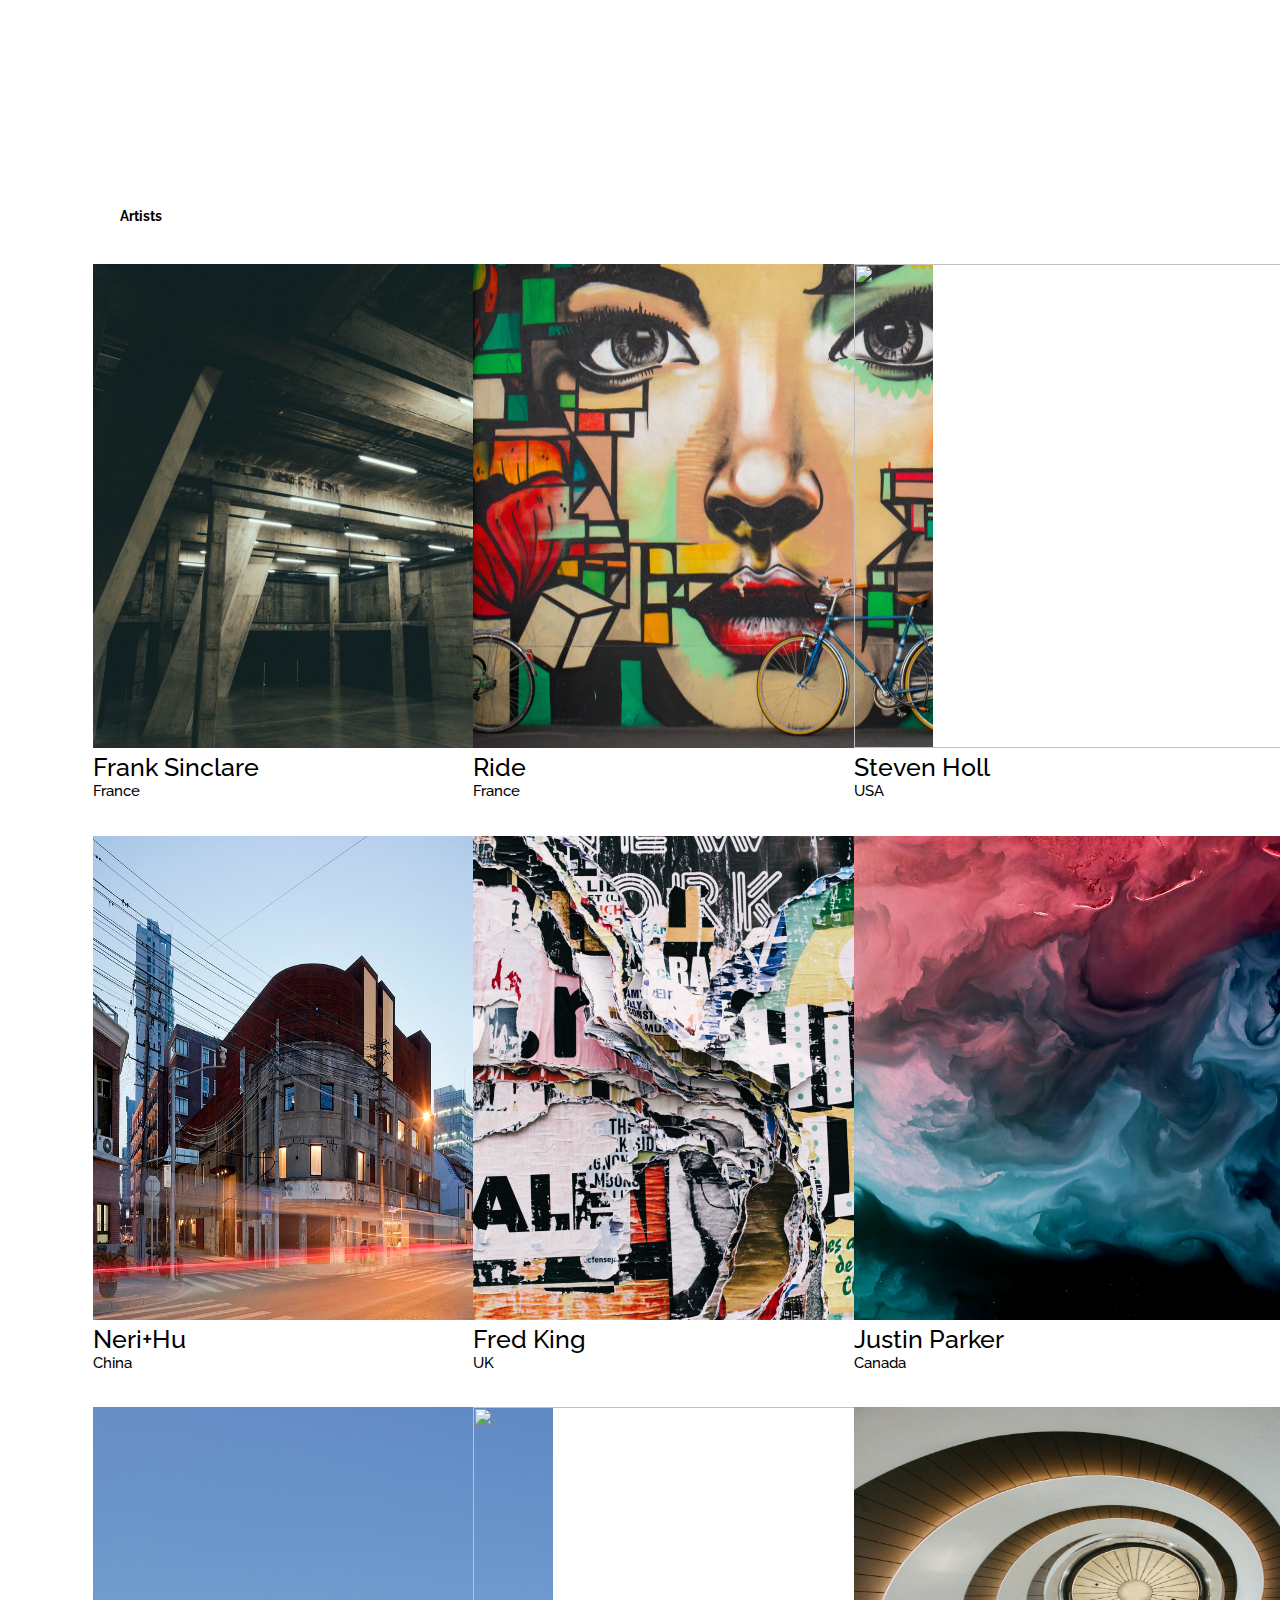
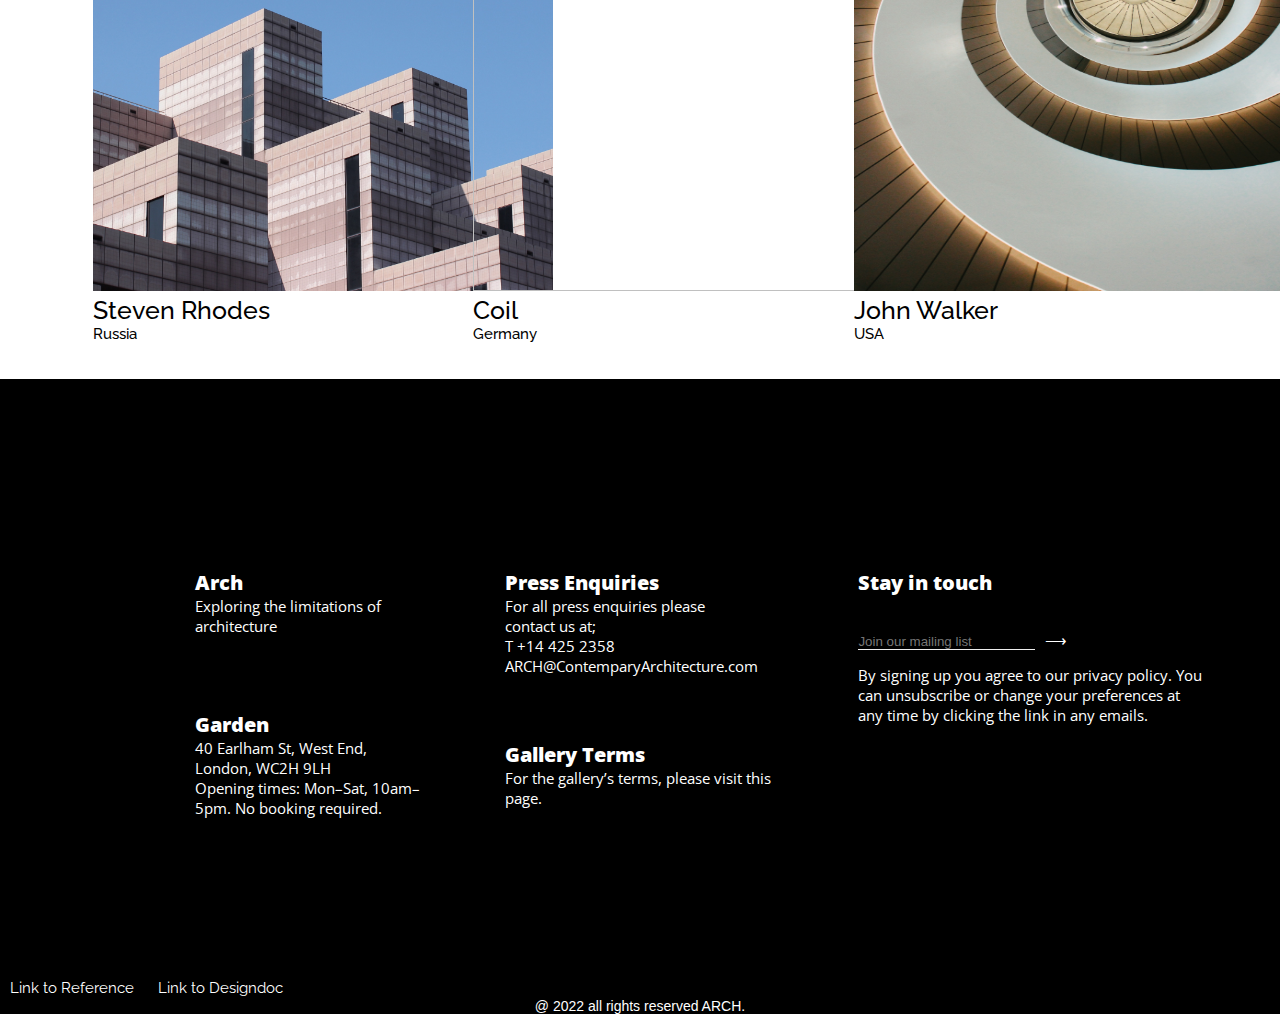
==== commit 74bda54e: "Add files via upload" ====
--- a/artists.html
+++ b/artists.html
@@ -15,11 +15,11 @@
         <div class="logo-ar"><a class="ar-logo" href="index.html">ARCH.</a></div>
         <nav>
             <ul class="">
-                <li><a href="" class="ar">Artists</a></li>
-                <li><a href="" class="ar">Exhibition</a></li>
+                <li><a href="artists.html" class="ar">Artists</a></li>
+                <li><a href="exhibitions.html" class="ar">Exhibition</a></li>
                 <li><a href="" class="ar">Contact</a></li>
-               <li><a href="" class="ar"><i class="fa-brands fa-instagram icon"></i></a></li>
-               <li><a href="" class="ar"><i class="fa-brands fa-twitter icon"></i></a></li>
+               <a href="https://www.instagram.com/" class="ar"><i class="fa-brands fa-instagram icon"></i></a>
+               <a href="https://twitter.com/" class="ar"><i class="fa-brands fa-twitter icon"></i></a>
             </ul>
         </nav>
     </header>
@@ -28,8 +28,8 @@
         <div class="artists-container">
             <div class="img-box">
                 <img src="Img/joseph-pearson-LTDaDoMIdqs-unsplash 1.png" alt="" width="460px" height="484px" class="item">
-                <h5 class="artist-name">Neri+hu</h5>
-                <h6 class="artist-origin">China</h6>
+                <h5 class="artist-name">Frank Sinclare</h5>
+                <h6 class="artist-origin">France</h6>
             </div>
             <div class="img-box">
                 <img src="Img/timon-klauser-3MAmj1ZKSZA-unsplash 1.png" alt="" width="460px" height="484px">
@@ -43,8 +43,8 @@
             </div>
             <div class="img-box">
                 <img src="Img/v13_27.jpg" alt="" width="460px" height="484px">
-                <h5 class="artist-name">Frank Sinclair</h5>
-                <h6 class="artist-origin">France</h6>
+                <h5 class="artist-name">Neri+Hu</h5>
+                <h6 class="artist-origin">China</h6>
             </div>
             <div class="img-box">
                 <img src="Img/alice-donovan-rouse-yu68fUQDvOI-unsplash 1.png" alt="" width="460px" height="484px">
